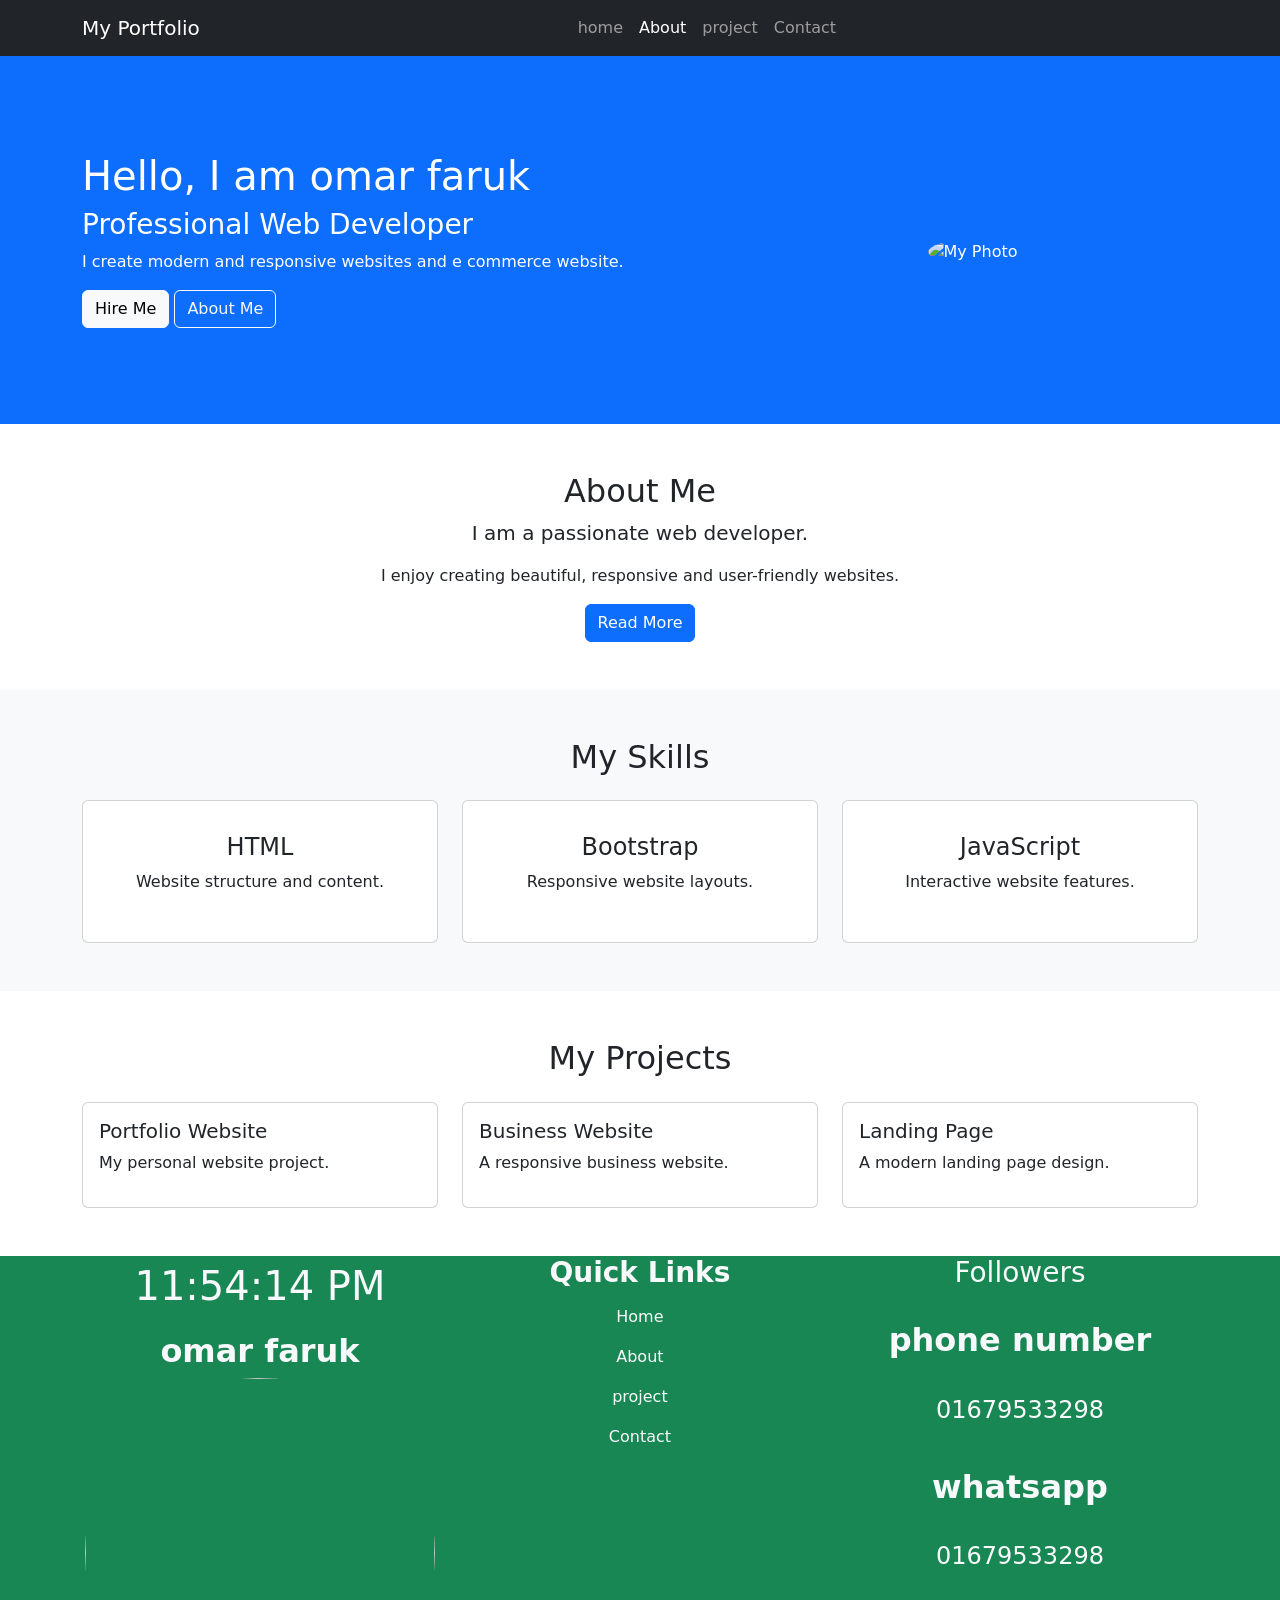
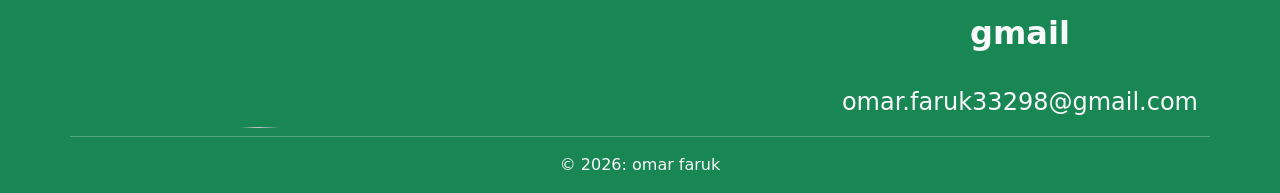
==== index.html @ 67021452 "Rename home.html to index.html" ====
<!doctype html>
<html lang="en">
<head>
  <meta charset="utf-8">
  <meta name="viewport" content="width=device-width, initial-scale=1">
  <title>My Portfolio </title>
  <!-- style css st -->
   <link rel="stylesheet" href="./style.css">
   <!-- font asome -->
    <link rel="stylesheet" href="https://cdnjs.cloudflare.com/ajax/libs/font-awesome/7.3.1/css/all.css" integrity="sha512-x9WwyMYBnlXMNQ6kQ/Lyzu1NqIhLQKL5Oq6xByfXuRj7s9CskyCbLv/1IjqzJmXwFXWr0ov6jBV7Qbc0hh9nHg==" crossorigin="anonymous" referrerpolicy="no-referrer">
   <!-- min css st -->
  <link href="https://cdn.jsdelivr.net/npm/bootstrap@5.3.3/dist/css/bootstrap.min.css" rel="stylesheet">
</head>
<body>

<!-- nav st -->
<nav class="navbar navbar-expand-lg navbar-dark bg-dark">
  <div class="container">
    <a class="navbar-brand" href="index.html">My Portfolio</a>
    <button class="navbar-toggler" data-bs-toggle="collapse" data-bs-target="#nav">
      <span class="navbar-toggler-icon"></span>
    </button>
    <div class="collapse navbar-collapse" id="nav">
      <ul class="navbar-nav mx-auto">
        <li class="nav-item"><a class="nav-link" href="./home.html">home</a></li>
        <li class="nav-item"><a class="nav-link active" href="about.html">About</a></li>
        <li class="nav-item"><a class="nav-link" href="./project.html">project</a></li>
        <li class="nav-item"><a class="nav-link" href="contact.html">Contact</a></li>
      </ul>
    </div>
  </div>
</nav>
<!-- Section 1: Banner -->
<section class="bg-primary text-white py-5">
  <div class="container py-5">
    <div class="row align-items-center">
      <div class="col-md-7">
        <h1>Hello, I am omar faruk</h1>
        <h3>Professional Web Developer</h3>
        <p>I create modern and responsive websites and e commerce website.</p>
        <a href="contact.html" class="btn btn-light">Hire Me</a>
        <a href="about.html" class="btn btn-outline-light">About Me</a>
      </div>
      <div class="col-md-5 text-center mt-4">
        <img src="./picture/ChatGPT Image Oct 11, 2026, 02_08_16 PM.png"
             alt="My Photo"
             class="img-fluid rounded-circle w-75">
      </div>
    </div>
  </div>
</section>

<!-- Section 2: About -->
<section class="py-5">
  <div class="container text-center">
    <h2>About Me</h2>
    <p class="lead">I am a passionate web developer.</p>
    <p>I enjoy creating beautiful, responsive and user-friendly websites.</p>
    <a href="about.html" class="btn btn-primary">Read More</a>
  </div>
</section>

<!-- Section 3: Skills -->
<section class="bg-light py-5">
  <div class="container">
    <h2 class="text-center mb-4">My Skills</h2>
    <div class="row g-4">
      <div class="col-md-4">
        <div class="card h-100 text-center p-3">
          <div class="card-body">
            <h4>HTML</h4>
            <p>Website structure and content.</p>
          </div>
        </div>
      </div>
      <div class="col-md-4">
        <div class="card h-100 text-center p-3">
          <div class="card-body">
            <h4>Bootstrap</h4>
            <p>Responsive website layouts.</p>
          </div>
        </div>
      </div>
      <div class="col-md-4">
        <div class="card h-100 text-center p-3">
          <div class="card-body">
            <h4>JavaScript</h4>
            <p>Interactive website features.</p>
          </div>
        </div>
      </div>
    </div>
  </div>
</section>

<!-- Section 4: Projects -->
<section class="py-5">
  <div class="container">
    <h2 class="text-center mb-4">My Projects</h2>
    <div class="row g-4">
      <div class="col-md-4">
        <div class="card h-100">
          <div class="card-body">
            <h5>Portfolio Website</h5>
            <p>My personal website project.</p>
          </div>
        </div>
      </div>
      <div class="col-md-4">
        <div class="card h-100">
          <div class="card-body">
            <h5>Business Website</h5>
            <p>A responsive business website.</p>
          </div>
        </div>
      </div>
      <div class="col-md-4">
        <div class="card h-100">
          <div class="card-body">
            <h5>Landing Page</h5>
            <p>A modern landing page design.</p>
          </div>
        </div>
      </div>
    </div>
  </div>
</section>


<!-- footer -->
    <section class="bg-success text-light">
        <div class="container text-center">
            <div class="row align-items-start">
                <div class="col">
                    <p class="fs-1" id="clock"></p>
                    <h2 class="fw-bold">omar faruk</h2>
                    <img src="./picture/ChatGPT Image Oct 11, 2026, 02_08_16 PM.png" class="img" alt="">
                </div>

                <!-- COL 2 -->
                <div class="col">
                    <h3 class="fw-bold  text-center text-light">Quick Links</h3>
                    <ul class="navbar-nav ms-auto">
        <li class="nav-item"><a class="nav-link active" href="./home.html">Home</a></li>
        <li class="nav-item"><a class="nav-link" href="about.html">About</a></li>
        <li class="nav-item"><a class="nav-link" href="./project.html">project</a></li>
        <li class="nav-item"><a class="nav-link" href="contact.html">Contact</a></li>
      </ul>
                </div>
                <div class="col">
                    <h3>Followers</h3>
                    <div class="fs-4">
                        <a href="#"> <i class="fa-brands fa-square-facebook"></i>  </a>
                        <a href="#"> <i class="fa-brands fa-square-instagram"></i>  </a>
                        <a href="#">  <i class="fa-brands fa-github"></i> </a>
                        <a href="#"> <i class="fa-brands fa-github"></i>  </a>
                        <a href="#">  <i class="fa-solid fa-code-branch"></i> </a>
                        <h2 class="fw-bold text-light py-4">phone number</h2>
                        <p class="text-center text-light ">01679533298</p>
                         <h2 class="fw-bold text-light py-4">whatsapp</h2>
                        <p class="text-center text-light ">01679533298</p>
                         <h2 class="fw-bold text-light py-4">gmail</h2>
                        <p class="text-center text-light ">omar.faruk33298@gmail.com</p>
                    </div>

                </div>
                <hr>
                <p>&copy 2026: omar faruk</p>
            </div>
        </div>
    </section>
<!-- script st -->
 <script src="./script.js"></script>

<script src="https://cdn.jsdelivr.net/npm/bootstrap@5.3.3/dist/js/bootstrap.bundle.min.js"></script>
</body>
</html>
---- style.css ----
.img { border-radius: 350px; height: 350px; width: 350px;}
.img 1 { border-radius: 350px; height: 350px; width: 350px;}
.img 2 { border-radius: 350px; height: 350px; width: 350px;}
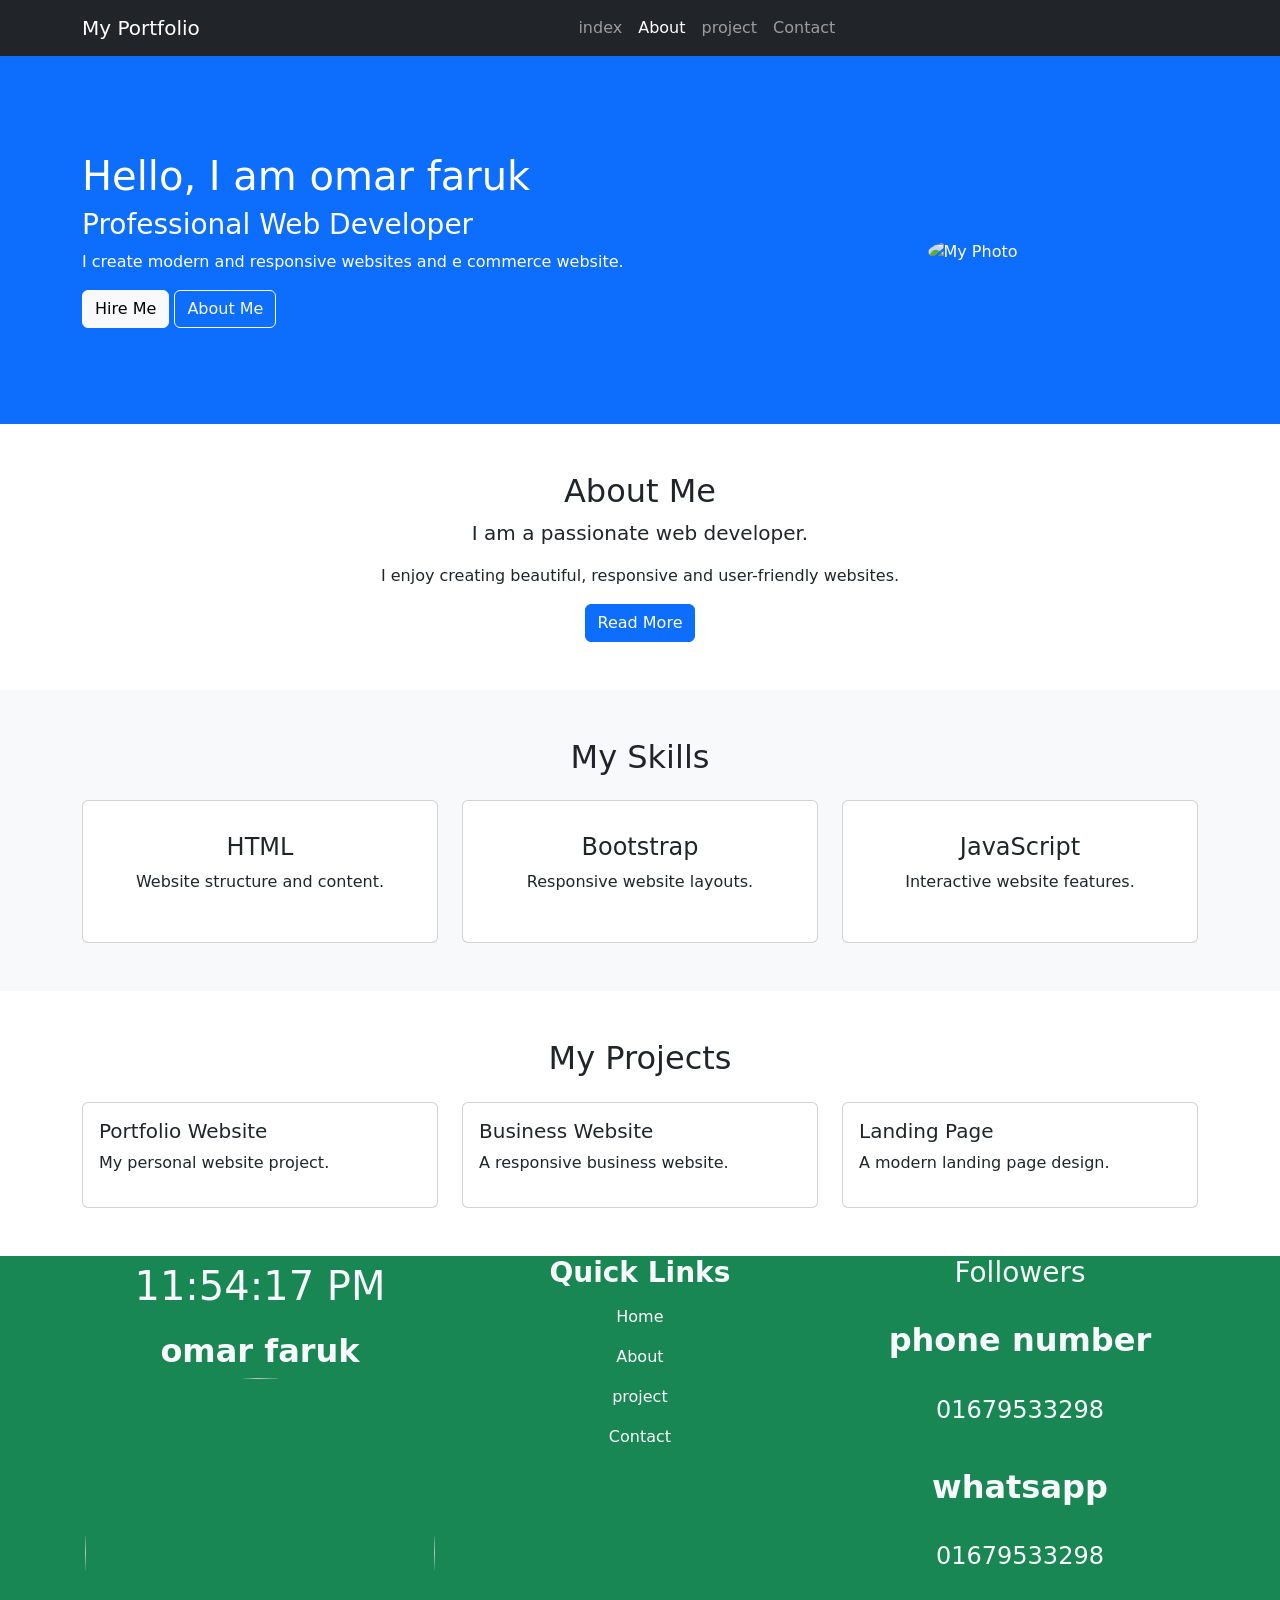
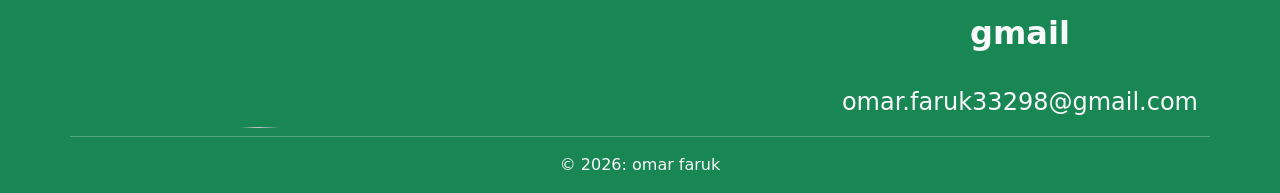
==== commit fbf9e579: "Fix HTML structure and content" ====
--- a/index.html
+++ b/index.html
@@ -23,7 +23,7 @@
     </button>
     <div class="collapse navbar-collapse" id="nav">
       <ul class="navbar-nav mx-auto">
-        <li class="nav-item"><a class="nav-link" href="./home.html">home</a></li>
+        <li class="nav-item"><a class="nav-link" href="index.html">index</a></li>
         <li class="nav-item"><a class="nav-link active" href="about.html">About</a></li>
         <li class="nav-item"><a class="nav-link" href="./project.html">project</a></li>
         <li class="nav-item"><a class="nav-link" href="contact.html">Contact</a></li>
